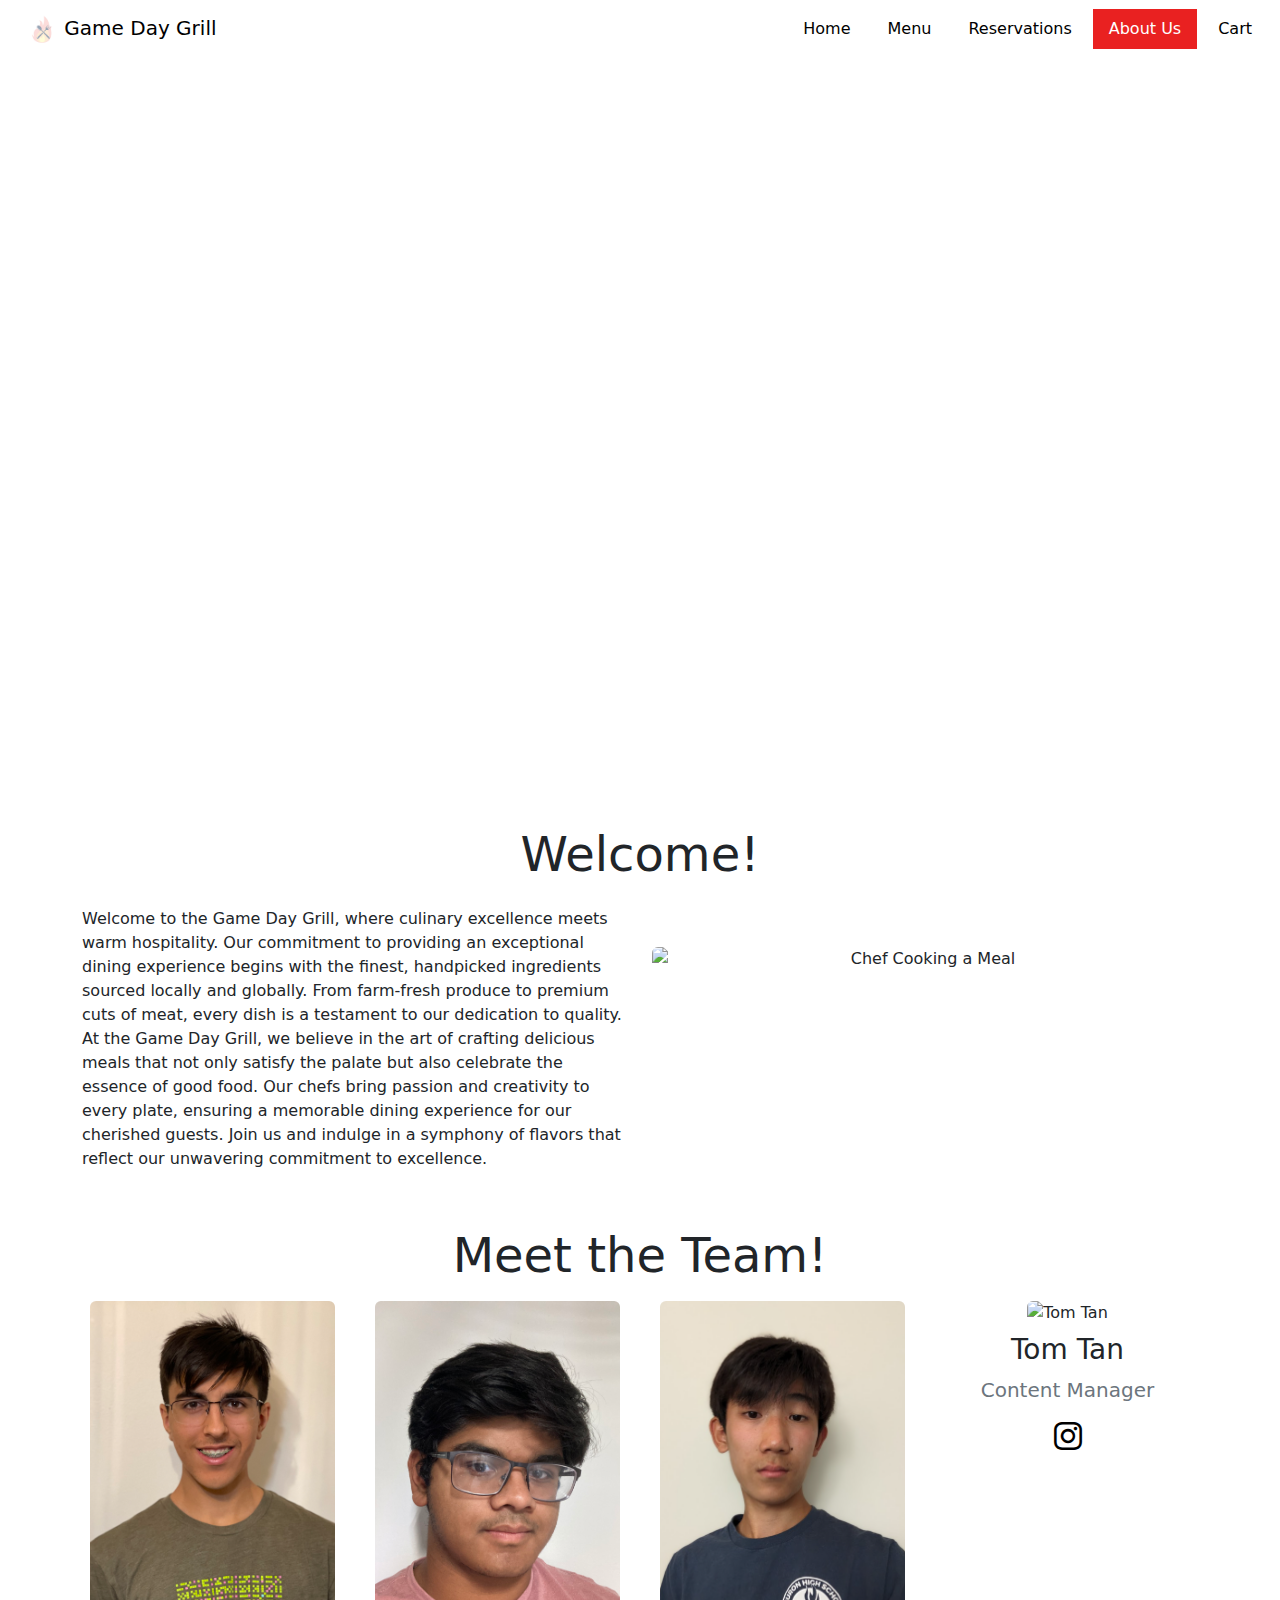
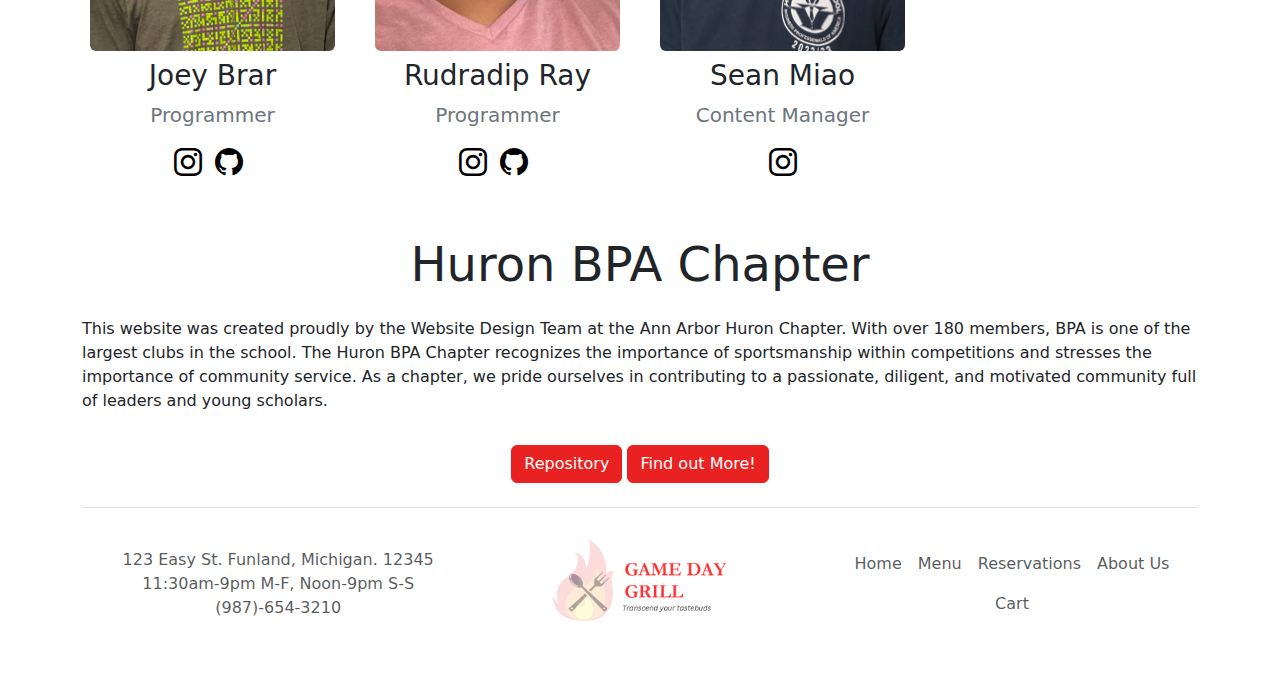
==== aboutus.html @ ea484d40 "repo href" ====
<!DOCTYPE html>
<html lang="en">
<head>
  <meta charset="UTF-8">
  <meta name="viewport" content="width=device-width, initial-scale=1.0">
  <title>Game Day Grill</title>
  <meta name="description" content="Game Day Grill -- the ultimate haven for food enthusiasts and sports lovers alike.">
  <meta name="keywords" content="Grill, Bar, Food, Resturant">
  <link rel="stylesheet" type="text/css" href="css/bootstrap.css">
  <link rel="stylesheet" type="text/css" href="assets/bootstrap-icons-1.11.2/font/bootstrap-icons.css">
  <script type="text/javascript" src="js/bootstrap.js"></script>
</head>
<body>
  <navbar-c page="about-us"></navbar-c>
  <script src="/components/navbarC.js"></script>
  <section height="300px"></section>
  <style>
    .hero-container {
      position: relative;
      background: url('https://images.pexels.com/photos/3186654/pexels-photo-3186654.jpeg?auto=compress&cs=tinysrgb&w=1260&h=750&dpr=2') center/cover no-repeat; 
      height: 80vh;
    }

    .overlay {
      position: absolute;
      top: 50%;
      left: 50%;
      transform: translate(-50%, -50%);
      text-align: center;
      color: #fff;
    }

    .person {
      width: 100% !important;
      height: 350px !important;
      object-fit: cover !important;
    }

    .sizing {
      width: 100% !important;
      height: 200px !important;
      object-fit: cover !important;
    }
  </style>

  <header class="hero-container">
    <div class="overlay rounded py-1">
      <h1 class="display-2">About  Us</h1>
    </div>
  </header>

  <div class="container text-center">
    <div class="row">
      <h1 class="pt-5 display-5">Welcome!</h1>
      <div class="col-md-6 col-xs-12 text-center d-flex align-items-center">
        <p class="py-3 text-start">Welcome to the Game Day Grill, where culinary excellence meets warm hospitality. Our commitment to providing an exceptional dining experience begins with the finest, handpicked ingredients sourced locally and globally. From farm-fresh produce to premium cuts of meat, every dish is a testament to our dedication to quality. At the Game Day Grill, we believe in the art of crafting delicious meals that not only satisfy the palate but also celebrate the essence of good food. Our chefs bring passion and creativity to every plate, ensuring a memorable dining experience for our cherished guests. Join us and indulge in a symphony of flavors that reflect our unwavering commitment to excellence.</p>
      </div>
      <div class="col-md-6 col-xs-12 text-center d-flex align-items-center">
        <img src="assets/reg-imgs/grill.jpg" class="rounded sizing" alt="Chef Cooking a Meal">
      </div>
    </div>
  </div>

  <div class="container py-4">
    <div class="row">
      <h3 class="display-5 mb-2 text-center">Meet the Team!</h3>
    </div>
    <div class="row d-flex justify-content-center text-center">
      <div class="col-sm-3">
        <div class="rounded p-2">
          <img src="assets/people/joey.jpg" class="img-fluid rounded person" alt="Joey Brar">
          <h3 class="pt-2">Joey Brar</h3>
          <p class="role text-secondary lead">Programmer</p>
          <a href="https://www.instagram.com/joey.zsb/" target="_blank"><i class="bi bi-instagram text-black h3"></i></a>
          <a href="https://github.com/JoeyBrar" target="_blank"><i class="bi bi-github text-black m-2 h3"></i></a>
        </div>
      </div>
      <div class="col-sm-3">
        <div class="rounded p-2">
          <img src="assets/people/rudradip.jpg" class="img-fluid rounded person" alt="Rudradip Ray">
          <h3 class="pt-2">Rudradip Ray</h3>
          <p class="role text-secondary lead">Programmer</p>
          <a href="https://www.instagram.com/rudadrip/" target="_blank"><i class="bi bi-instagram text-black h3"></i></a>
          <a href="https://github.com/rudadrip" target="_blank""><i class="bi bi-github text-black m-2 h3"></i></a>
        </div>
      </div>
      <div class="col-sm-3">
        <div class="rounded p-2">
          <img src="assets/people/sean.png" class="img-fluid rounded person" alt="Sean Miao">
          <h3 class="pt-2">Sean Miao</h3>
          <p class="role text-secondary lead">Content Manager</p>
          <a href="https://www.instagram.com/_sean.m28/" target="_blank"><i class="bi bi-instagram text-black h3"></i></a>
        </div>
      </div>
      <div class="col-sm-3">
        <div class="rounded p-2">
          <img src="assets/people/tom.jpg" class="img-fluid rounded person" alt="Tom Tan">
          <h3 class="pt-2">Tom Tan</h3>
          <p class="role text-secondary lead">Content Manager</p>
          <a href="https://www.instagram.com/tom_tangent/" target="_blank"><i class="bi bi-instagram text-black h3"></i></a>
        </div>
      </div>
    </div>
  </div>

  <div class="container text-center">
    <h1 class="pt-4 display-5">Huron BPA Chapter</h1>
    <p class="py-3 text-start">This website was created proudly by the Website Design Team at the Ann Arbor Huron Chapter. With over 180 members, BPA is one of the largest clubs in the school. The Huron BPA Chapter recognizes the importance of sportsmanship within competitions and stresses the importance of community service. As a chapter, we pride ourselves in contributing to a passionate, diligent, and motivated community full of leaders and young scholars.</p>
    <a class="btn btn-danger" href="https://github.com/JoeyBrar/BPA-2024" target="_blank" role="button">Repository</a>
    <a class="btn btn-danger" href="https://www.huronbpa.com/" target="_blank" role="button">Find out More!</a>
  </div>

  <footer-c></footer-c>
  <script src="/components/footerC.js"></script>
</body>

</html>
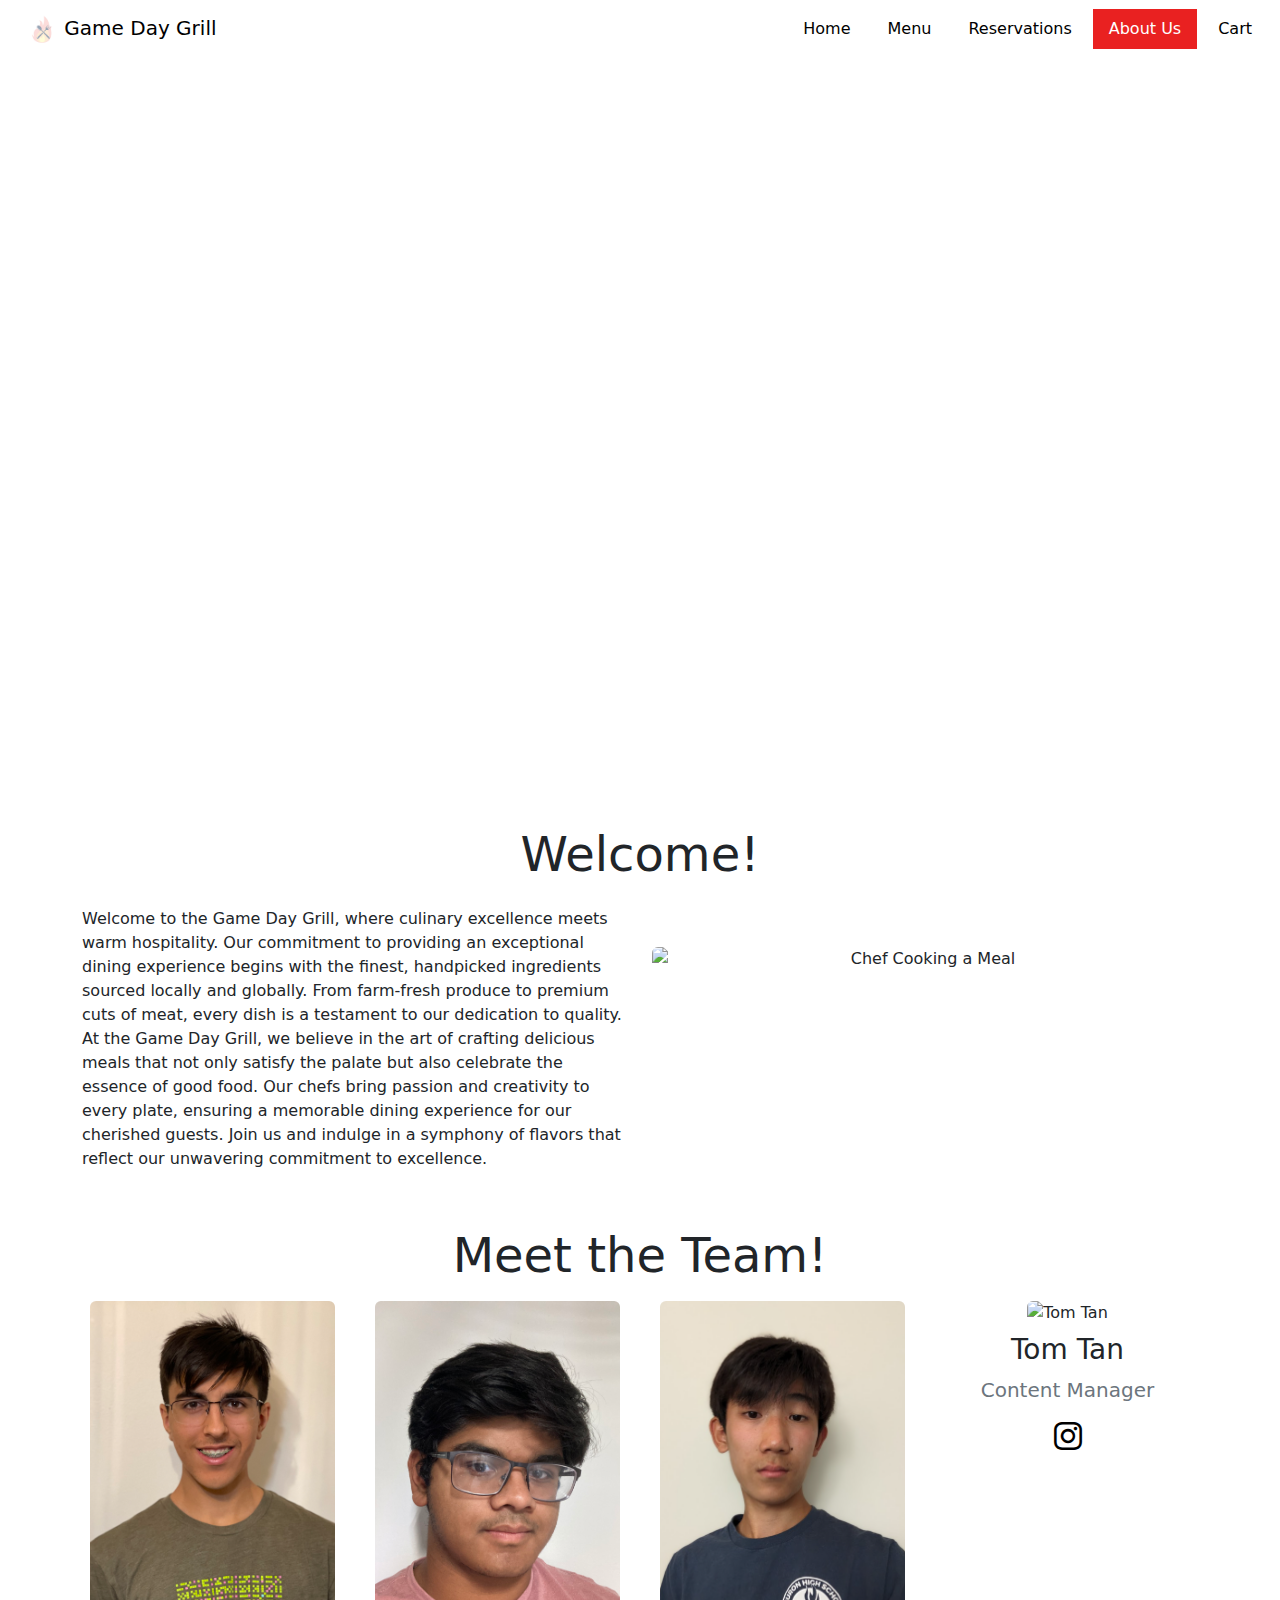
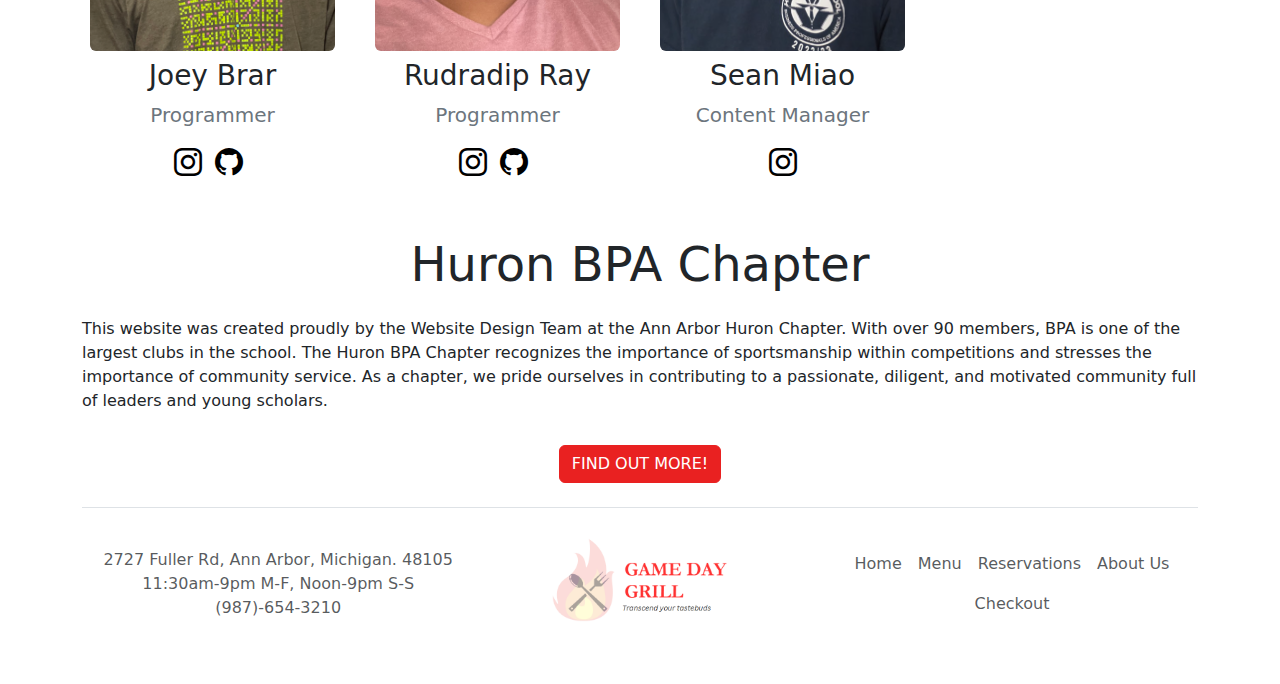
==== commit 9614b1a4: "linked all buttons and added review carousel" ====
--- a/aboutus.html
+++ b/aboutus.html
@@ -105,9 +105,8 @@
 
   <div class="container text-center">
     <h1 class="pt-4 display-5">Huron BPA Chapter</h1>
-    <p class="py-3 text-start">This website was created proudly by the Website Design Team at the Ann Arbor Huron Chapter. With over 180 members, BPA is one of the largest clubs in the school. The Huron BPA Chapter recognizes the importance of sportsmanship within competitions and stresses the importance of community service. As a chapter, we pride ourselves in contributing to a passionate, diligent, and motivated community full of leaders and young scholars.</p>
-    <a class="btn btn-danger" href="https://github.com/JoeyBrar/BPA-2024" target="_blank" role="button">Repository</a>
-    <a class="btn btn-danger" href="https://www.huronbpa.com/" target="_blank" role="button">Find out More!</a>
+    <p class="py-3 text-start">This website was created proudly by the Website Design Team at the Ann Arbor Huron Chapter. With over 90 members, BPA is one of the largest clubs in the school. The Huron BPA Chapter recognizes the importance of sportsmanship within competitions and stresses the importance of community service. As a chapter, we pride ourselves in contributing to a passionate, diligent, and motivated community full of leaders and young scholars.</p>
+    <a class="btn btn-danger" href="https://www.huronbpa.com/huron-chapter.html" target="_blank">FIND OUT MORE!</a>
   </div>
 
   <footer-c></footer-c>
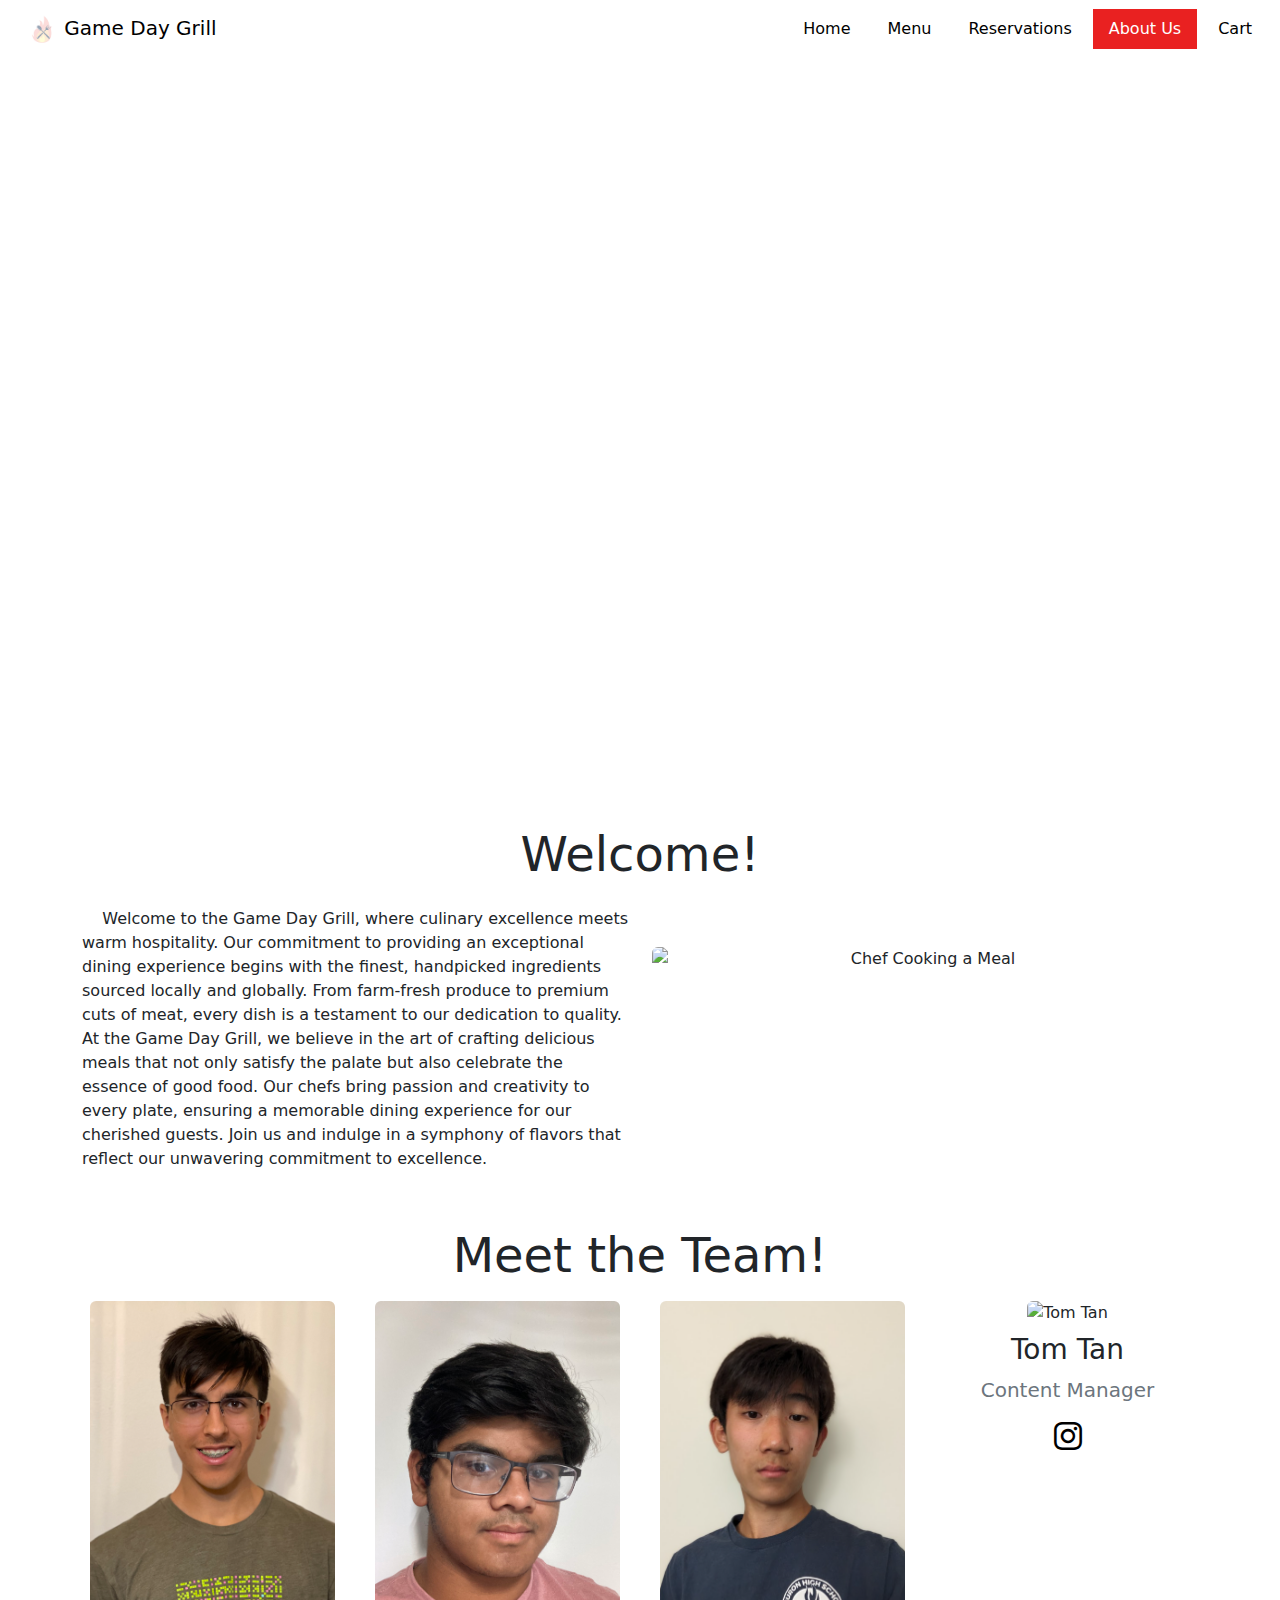
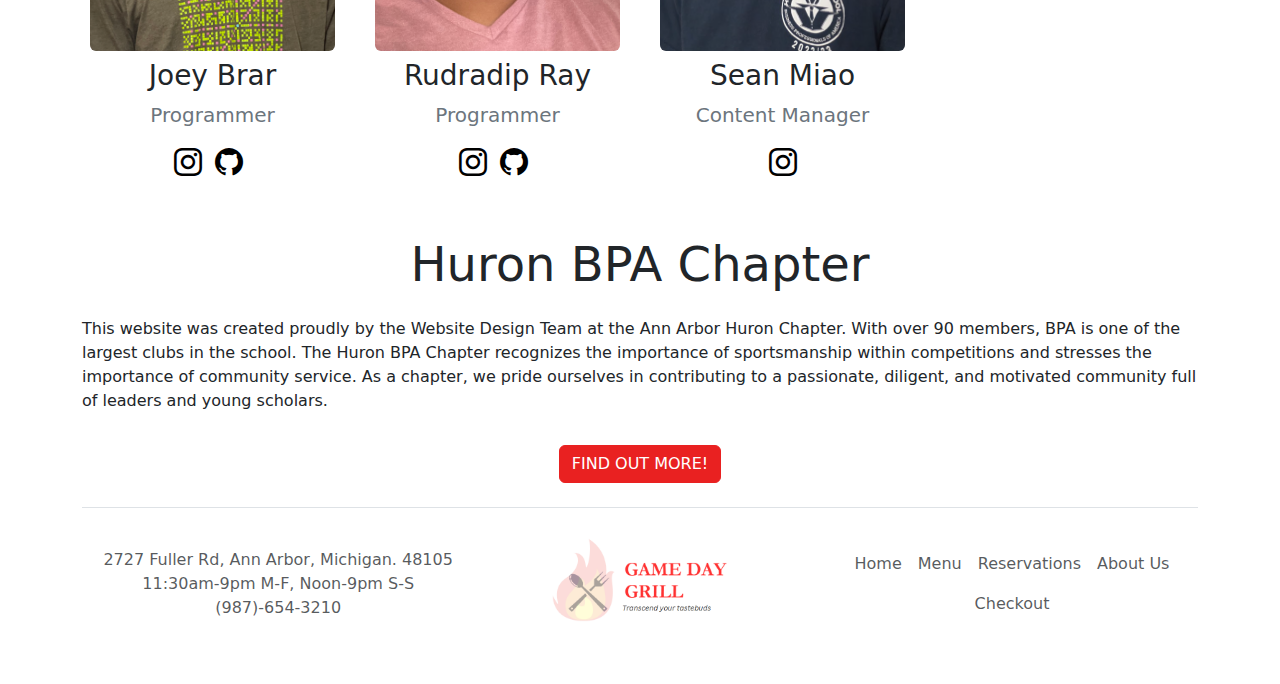
==== commit 663715ee: "formatted text and google maps image" ====
--- a/aboutus.html
+++ b/aboutus.html
@@ -53,7 +53,7 @@
     <div class="row">
       <h1 class="pt-5 display-5">Welcome!</h1>
       <div class="col-md-6 col-xs-12 text-center d-flex align-items-center">
-        <p class="py-3 text-start">Welcome to the Game Day Grill, where culinary excellence meets warm hospitality. Our commitment to providing an exceptional dining experience begins with the finest, handpicked ingredients sourced locally and globally. From farm-fresh produce to premium cuts of meat, every dish is a testament to our dedication to quality. At the Game Day Grill, we believe in the art of crafting delicious meals that not only satisfy the palate but also celebrate the essence of good food. Our chefs bring passion and creativity to every plate, ensuring a memorable dining experience for our cherished guests. Join us and indulge in a symphony of flavors that reflect our unwavering commitment to excellence.</p>
+        <p class="py-3 text-start">&nbsp&nbsp&nbsp&nbspWelcome to the Game Day Grill, where culinary excellence meets warm hospitality. Our commitment to providing an exceptional dining experience begins with the finest, handpicked ingredients sourced locally and globally. From farm-fresh produce to premium cuts of meat, every dish is a testament to our dedication to quality. At the Game Day Grill, we believe in the art of crafting delicious meals that not only satisfy the palate but also celebrate the essence of good food. Our chefs bring passion and creativity to every plate, ensuring a memorable dining experience for our cherished guests. Join us and indulge in a symphony of flavors that reflect our unwavering commitment to excellence.</p>
       </div>
       <div class="col-md-6 col-xs-12 text-center d-flex align-items-center">
         <img src="assets/reg-imgs/grill.jpg" class="rounded sizing" alt="Chef Cooking a Meal">
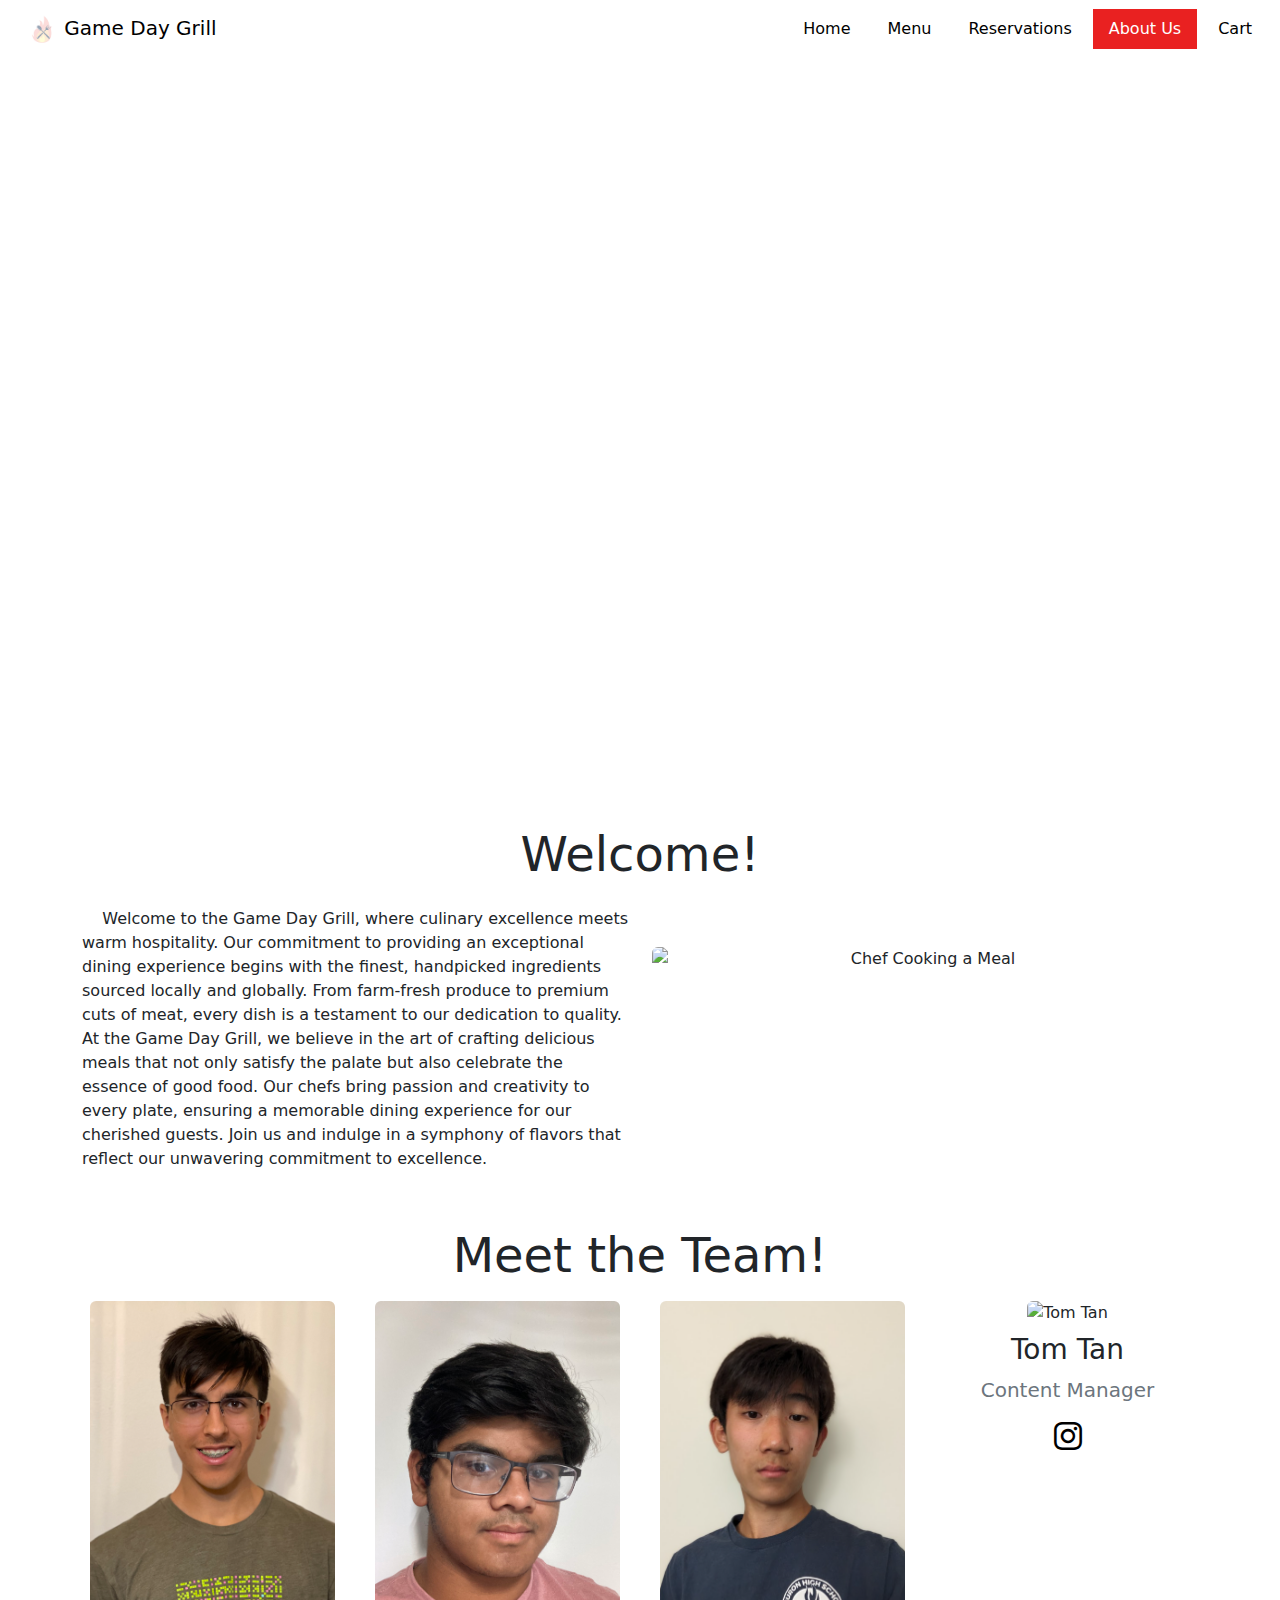
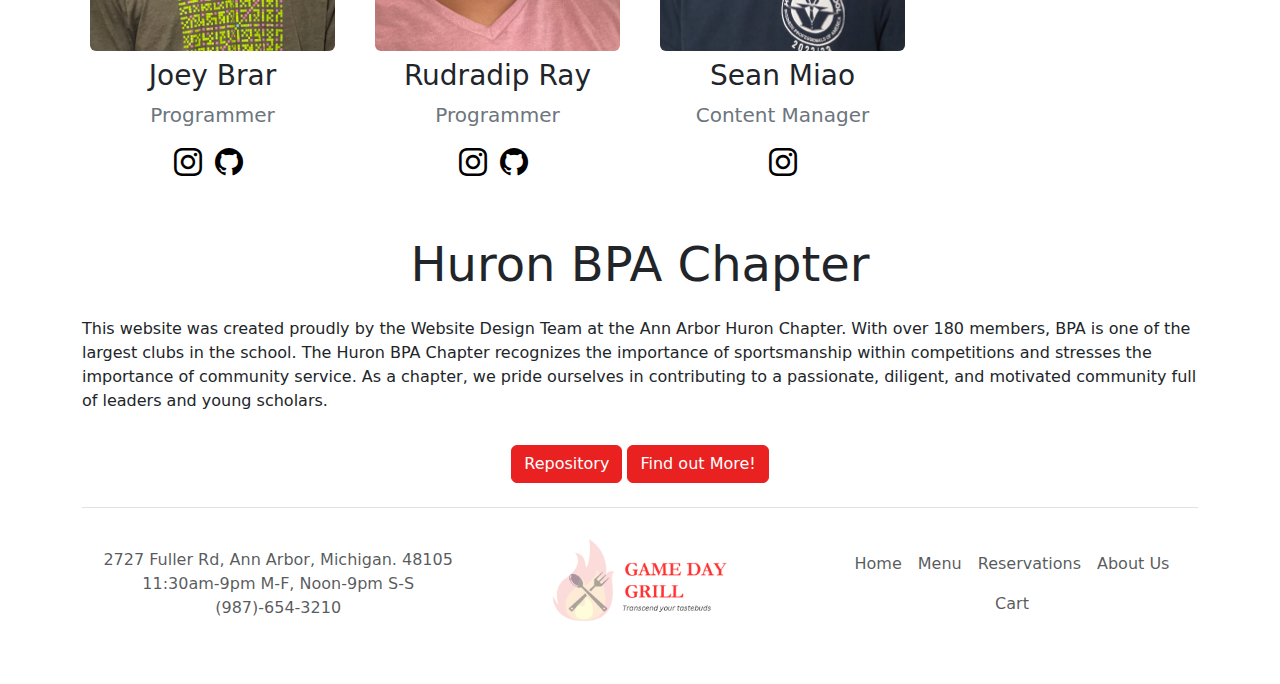
==== commit 3c59b6cb: "Merge branch 'main' into carousel" ====
--- a/aboutus.html
+++ b/aboutus.html
@@ -105,8 +105,9 @@
 
   <div class="container text-center">
     <h1 class="pt-4 display-5">Huron BPA Chapter</h1>
-    <p class="py-3 text-start">This website was created proudly by the Website Design Team at the Ann Arbor Huron Chapter. With over 90 members, BPA is one of the largest clubs in the school. The Huron BPA Chapter recognizes the importance of sportsmanship within competitions and stresses the importance of community service. As a chapter, we pride ourselves in contributing to a passionate, diligent, and motivated community full of leaders and young scholars.</p>
-    <a class="btn btn-danger" href="https://www.huronbpa.com/huron-chapter.html" target="_blank">FIND OUT MORE!</a>
+    <p class="py-3 text-start">This website was created proudly by the Website Design Team at the Ann Arbor Huron Chapter. With over 180 members, BPA is one of the largest clubs in the school. The Huron BPA Chapter recognizes the importance of sportsmanship within competitions and stresses the importance of community service. As a chapter, we pride ourselves in contributing to a passionate, diligent, and motivated community full of leaders and young scholars.</p>
+    <a class="btn btn-danger" href="https://github.com/JoeyBrar/BPA-2024" target="_blank" role="button">Repository</a>
+    <a class="btn btn-danger" href="https://www.huronbpa.com/" target="_blank" role="button">Find out More!</a>
   </div>
 
   <footer-c></footer-c>
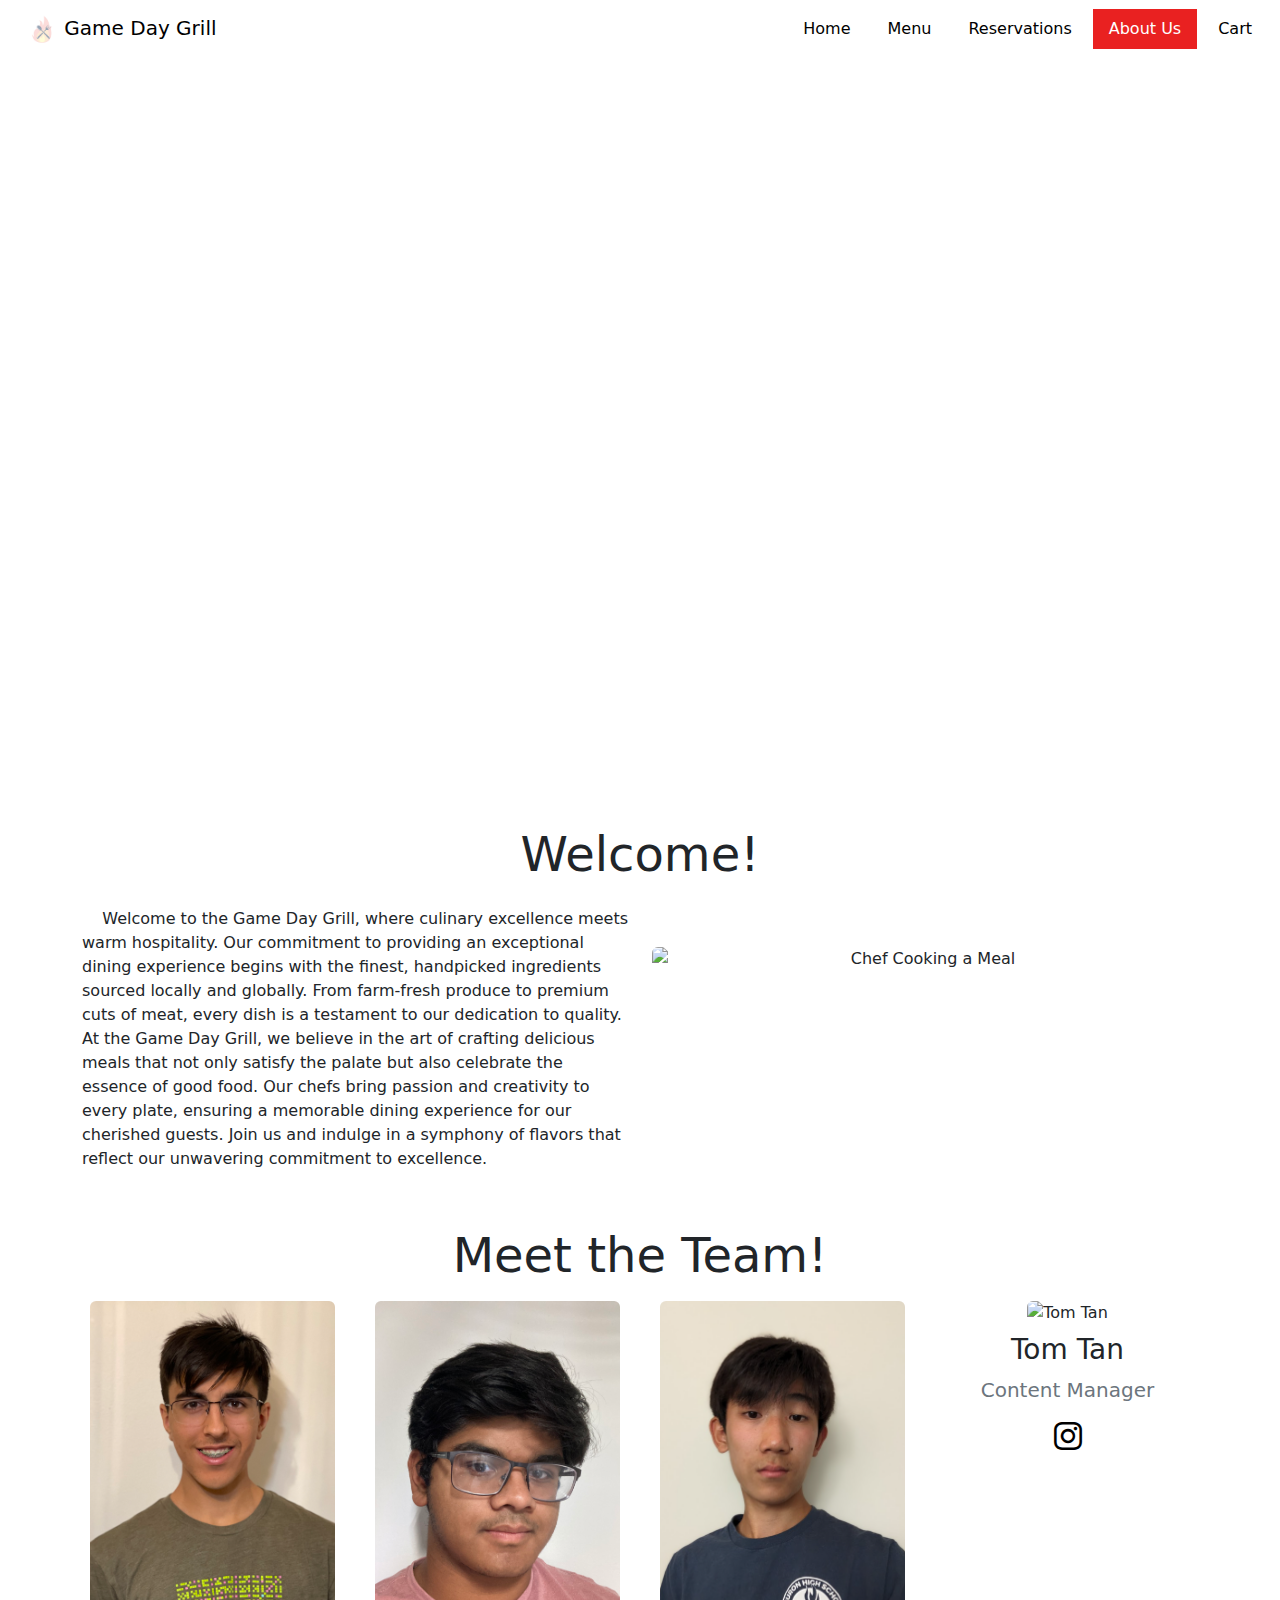
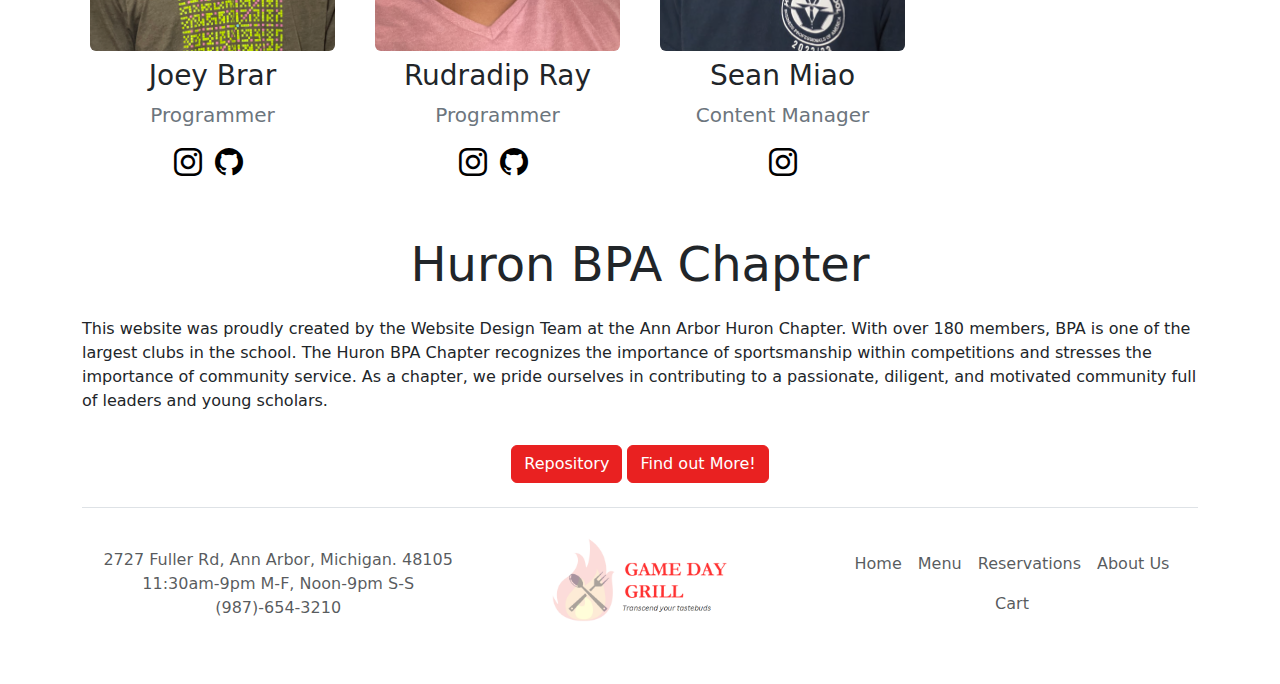
==== commit d8ea1f88: "finish reservations" ====
--- a/aboutus.html
+++ b/aboutus.html
@@ -6,9 +6,9 @@
   <title>Game Day Grill</title>
   <meta name="description" content="Game Day Grill -- the ultimate haven for food enthusiasts and sports lovers alike.">
   <meta name="keywords" content="Grill, Bar, Food, Resturant">
-  <link rel="stylesheet" type="text/css" href="css/bootstrap.css">
+  <link rel="stylesheet" type="text/css" href="css/bootstrap.min.css">
   <link rel="stylesheet" type="text/css" href="assets/bootstrap-icons-1.11.2/font/bootstrap-icons.css">
-  <script type="text/javascript" src="js/bootstrap.js"></script>
+  <script type="text/javascript" src="js/bootstrap.min.js"></script>
 </head>
 <body>
   <navbar-c page="about-us"></navbar-c>
@@ -56,7 +56,7 @@
         <p class="py-3 text-start">&nbsp&nbsp&nbsp&nbspWelcome to the Game Day Grill, where culinary excellence meets warm hospitality. Our commitment to providing an exceptional dining experience begins with the finest, handpicked ingredients sourced locally and globally. From farm-fresh produce to premium cuts of meat, every dish is a testament to our dedication to quality. At the Game Day Grill, we believe in the art of crafting delicious meals that not only satisfy the palate but also celebrate the essence of good food. Our chefs bring passion and creativity to every plate, ensuring a memorable dining experience for our cherished guests. Join us and indulge in a symphony of flavors that reflect our unwavering commitment to excellence.</p>
       </div>
       <div class="col-md-6 col-xs-12 text-center d-flex align-items-center">
-        <img src="assets/reg-imgs/grill.jpg" class="rounded sizing" alt="Chef Cooking a Meal">
+        <img src="assets/reg-imgs/grill.webc" class="rounded sizing" alt="Chef Cooking a Meal">
       </div>
     </div>
   </div>
@@ -68,7 +68,7 @@
     <div class="row d-flex justify-content-center text-center">
       <div class="col-sm-3">
         <div class="rounded p-2">
-          <img src="assets/people/joey.jpg" class="img-fluid rounded person" alt="Joey Brar">
+          <img src="assets/people/joey.webc" class="img-fluid rounded person" alt="Joey Brar">
           <h3 class="pt-2">Joey Brar</h3>
           <p class="role text-secondary lead">Programmer</p>
           <a href="https://www.instagram.com/joey.zsb/" target="_blank"><i class="bi bi-instagram text-black h3"></i></a>
@@ -77,7 +77,7 @@
       </div>
       <div class="col-sm-3">
         <div class="rounded p-2">
-          <img src="assets/people/rudradip.jpg" class="img-fluid rounded person" alt="Rudradip Ray">
+          <img src="assets/people/rudradip.webc" class="img-fluid rounded person" alt="Rudradip Ray">
           <h3 class="pt-2">Rudradip Ray</h3>
           <p class="role text-secondary lead">Programmer</p>
           <a href="https://www.instagram.com/rudadrip/" target="_blank"><i class="bi bi-instagram text-black h3"></i></a>
@@ -86,7 +86,7 @@
       </div>
       <div class="col-sm-3">
         <div class="rounded p-2">
-          <img src="assets/people/sean.png" class="img-fluid rounded person" alt="Sean Miao">
+          <img src="assets/people/sean.webc" class="img-fluid rounded person" alt="Sean Miao">
           <h3 class="pt-2">Sean Miao</h3>
           <p class="role text-secondary lead">Content Manager</p>
           <a href="https://www.instagram.com/_sean.m28/" target="_blank"><i class="bi bi-instagram text-black h3"></i></a>
@@ -94,7 +94,7 @@
       </div>
       <div class="col-sm-3">
         <div class="rounded p-2">
-          <img src="assets/people/tom.jpg" class="img-fluid rounded person" alt="Tom Tan">
+          <img src="assets/people/tom.webc" class="img-fluid rounded person" alt="Tom Tan">
           <h3 class="pt-2">Tom Tan</h3>
           <p class="role text-secondary lead">Content Manager</p>
           <a href="https://www.instagram.com/tom_tangent/" target="_blank"><i class="bi bi-instagram text-black h3"></i></a>
@@ -105,7 +105,7 @@
 
   <div class="container text-center">
     <h1 class="pt-4 display-5">Huron BPA Chapter</h1>
-    <p class="py-3 text-start">This website was created proudly by the Website Design Team at the Ann Arbor Huron Chapter. With over 180 members, BPA is one of the largest clubs in the school. The Huron BPA Chapter recognizes the importance of sportsmanship within competitions and stresses the importance of community service. As a chapter, we pride ourselves in contributing to a passionate, diligent, and motivated community full of leaders and young scholars.</p>
+    <p class="py-3 text-start">This website was proudly created by the Website Design Team at the Ann Arbor Huron Chapter. With over 180 members, BPA is one of the largest clubs in the school. The Huron BPA Chapter recognizes the importance of sportsmanship within competitions and stresses the importance of community service. As a chapter, we pride ourselves in contributing to a passionate, diligent, and motivated community full of leaders and young scholars.</p>
     <a class="btn btn-danger" href="https://github.com/JoeyBrar/BPA-2024" target="_blank" role="button">Repository</a>
     <a class="btn btn-danger" href="https://www.huronbpa.com/" target="_blank" role="button">Find out More!</a>
   </div>
